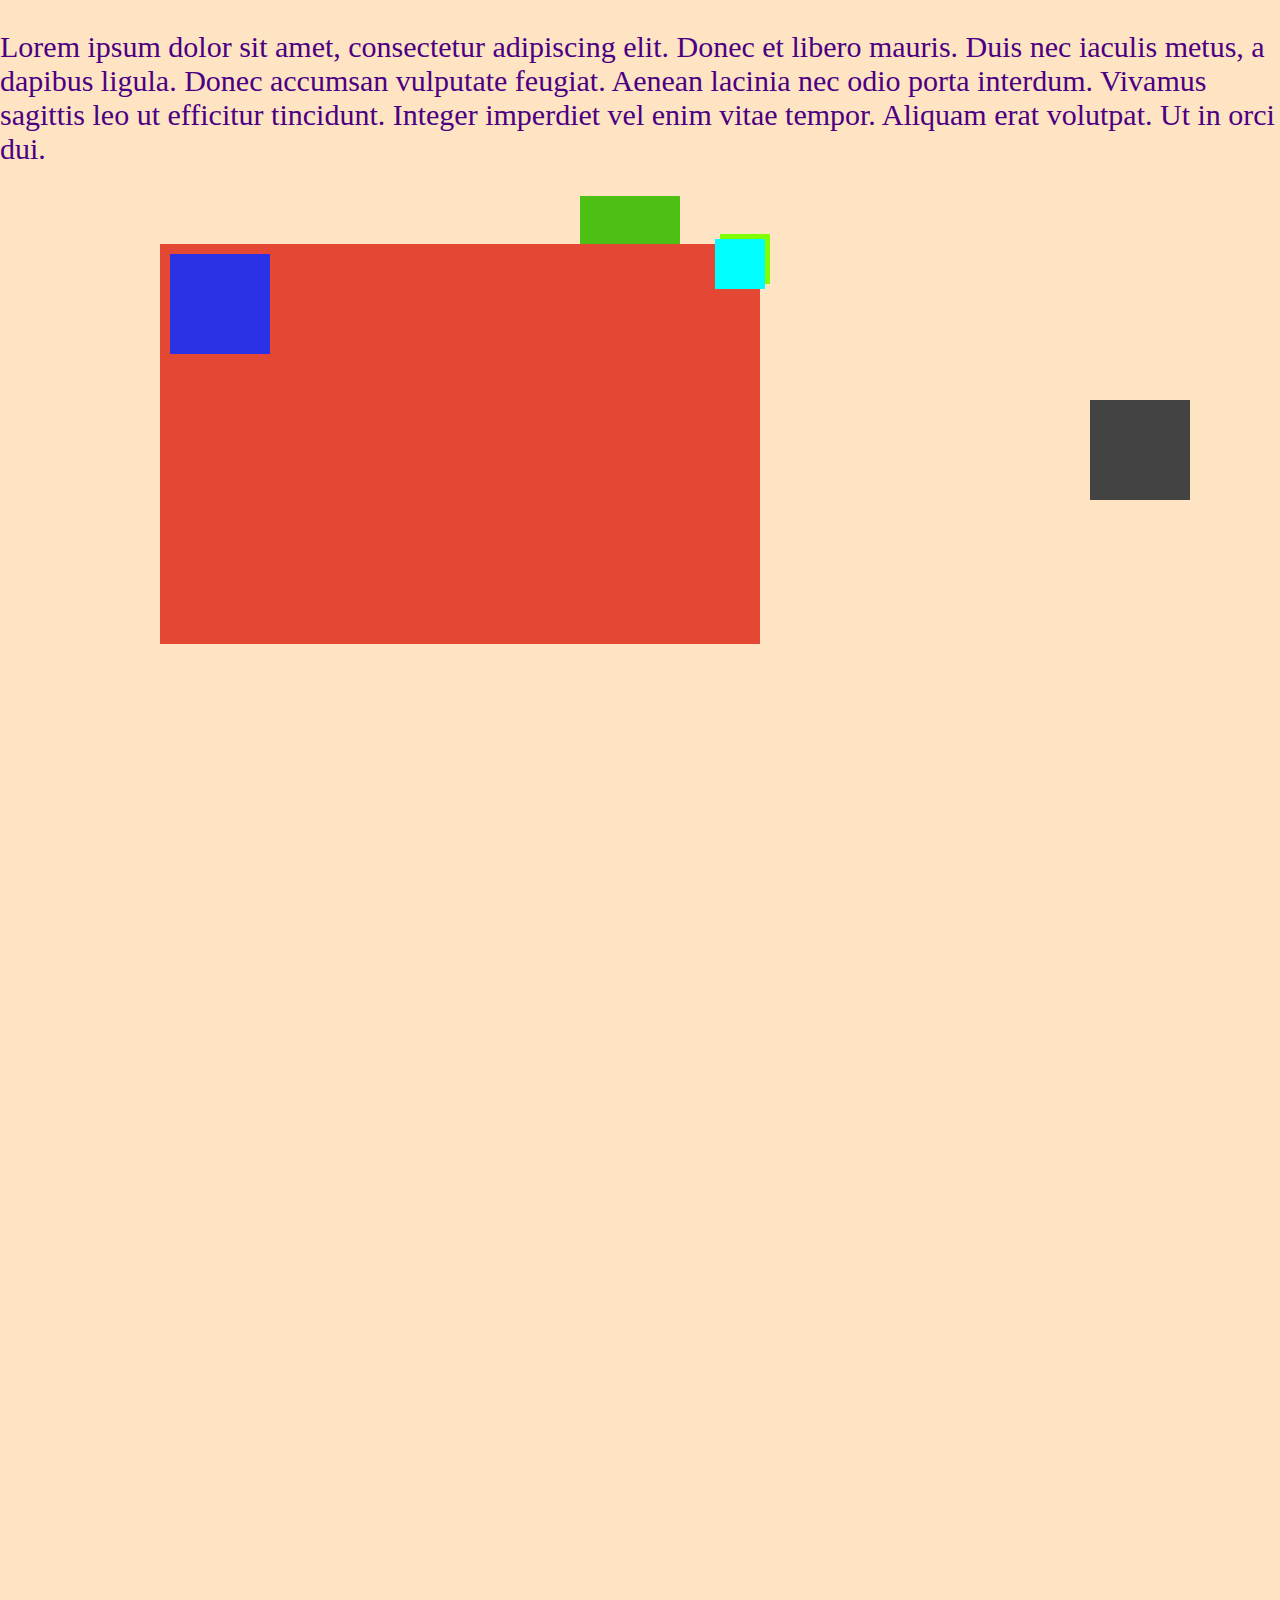
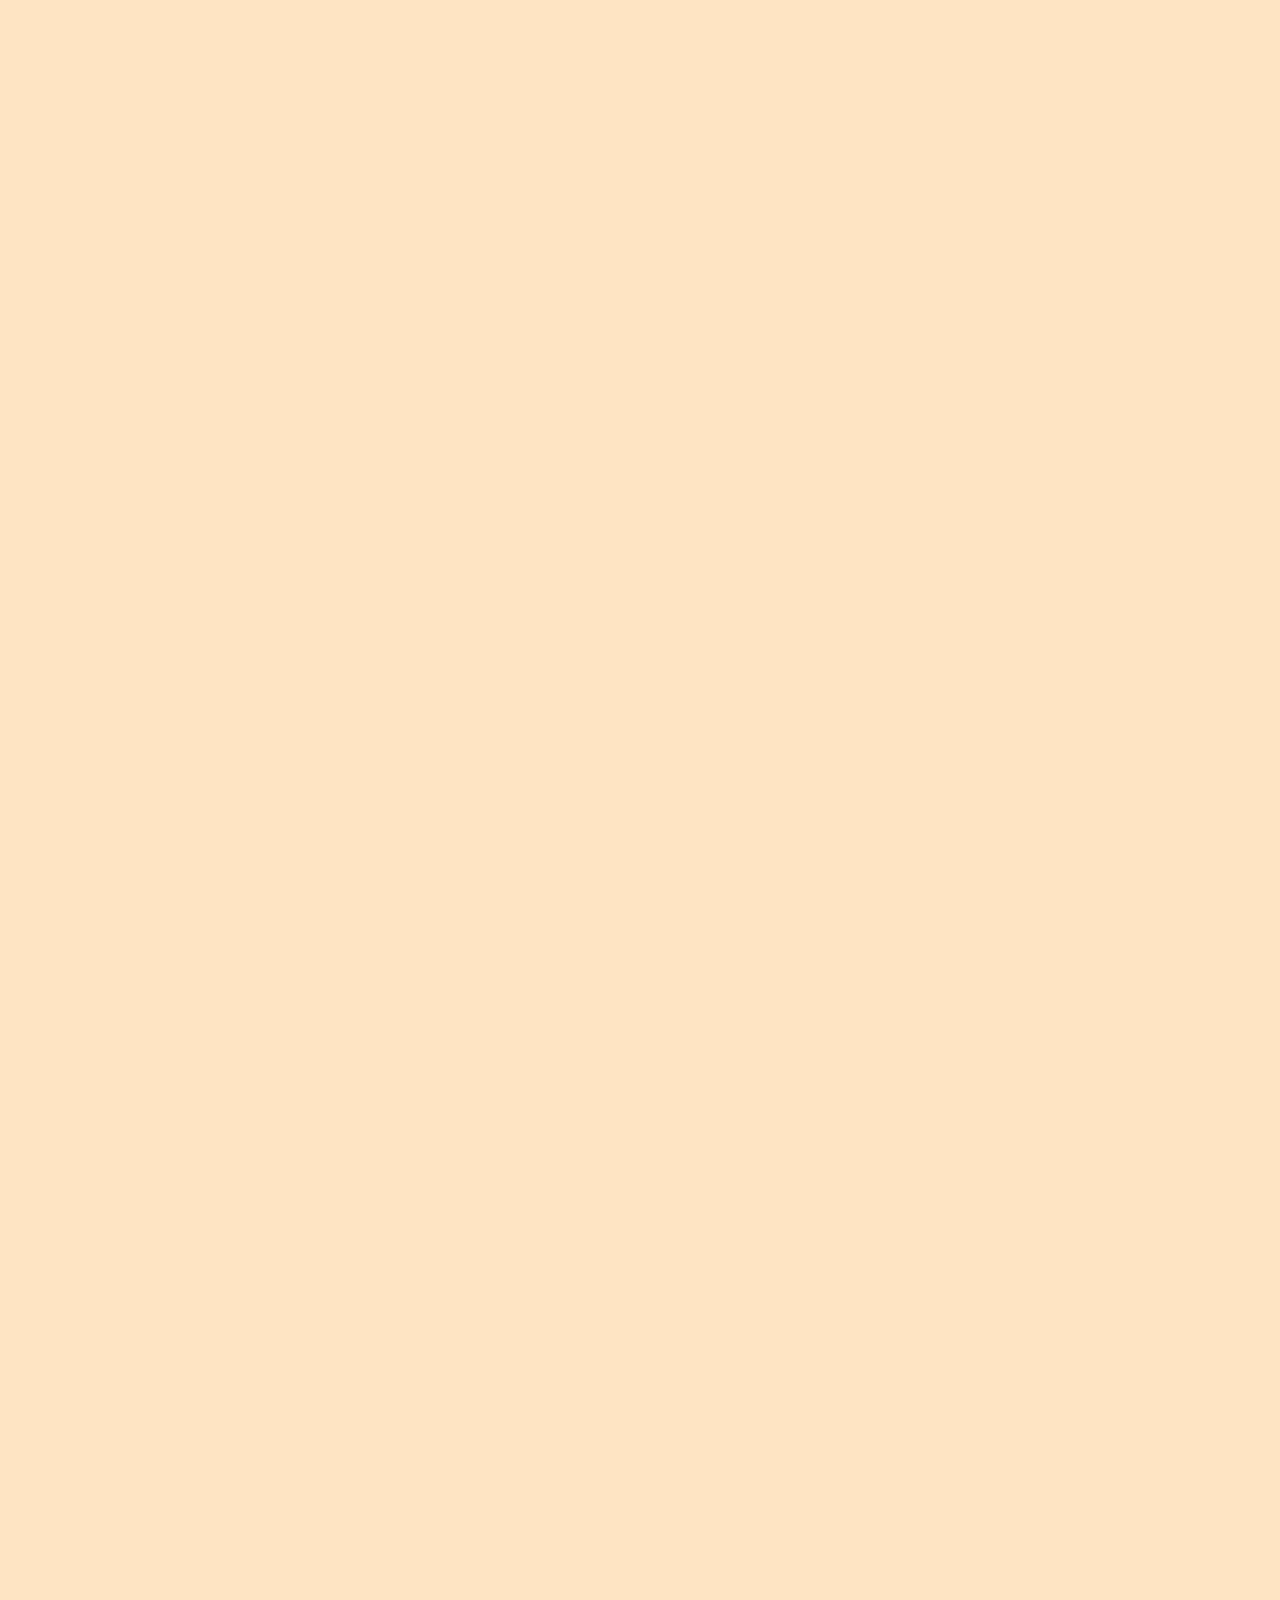
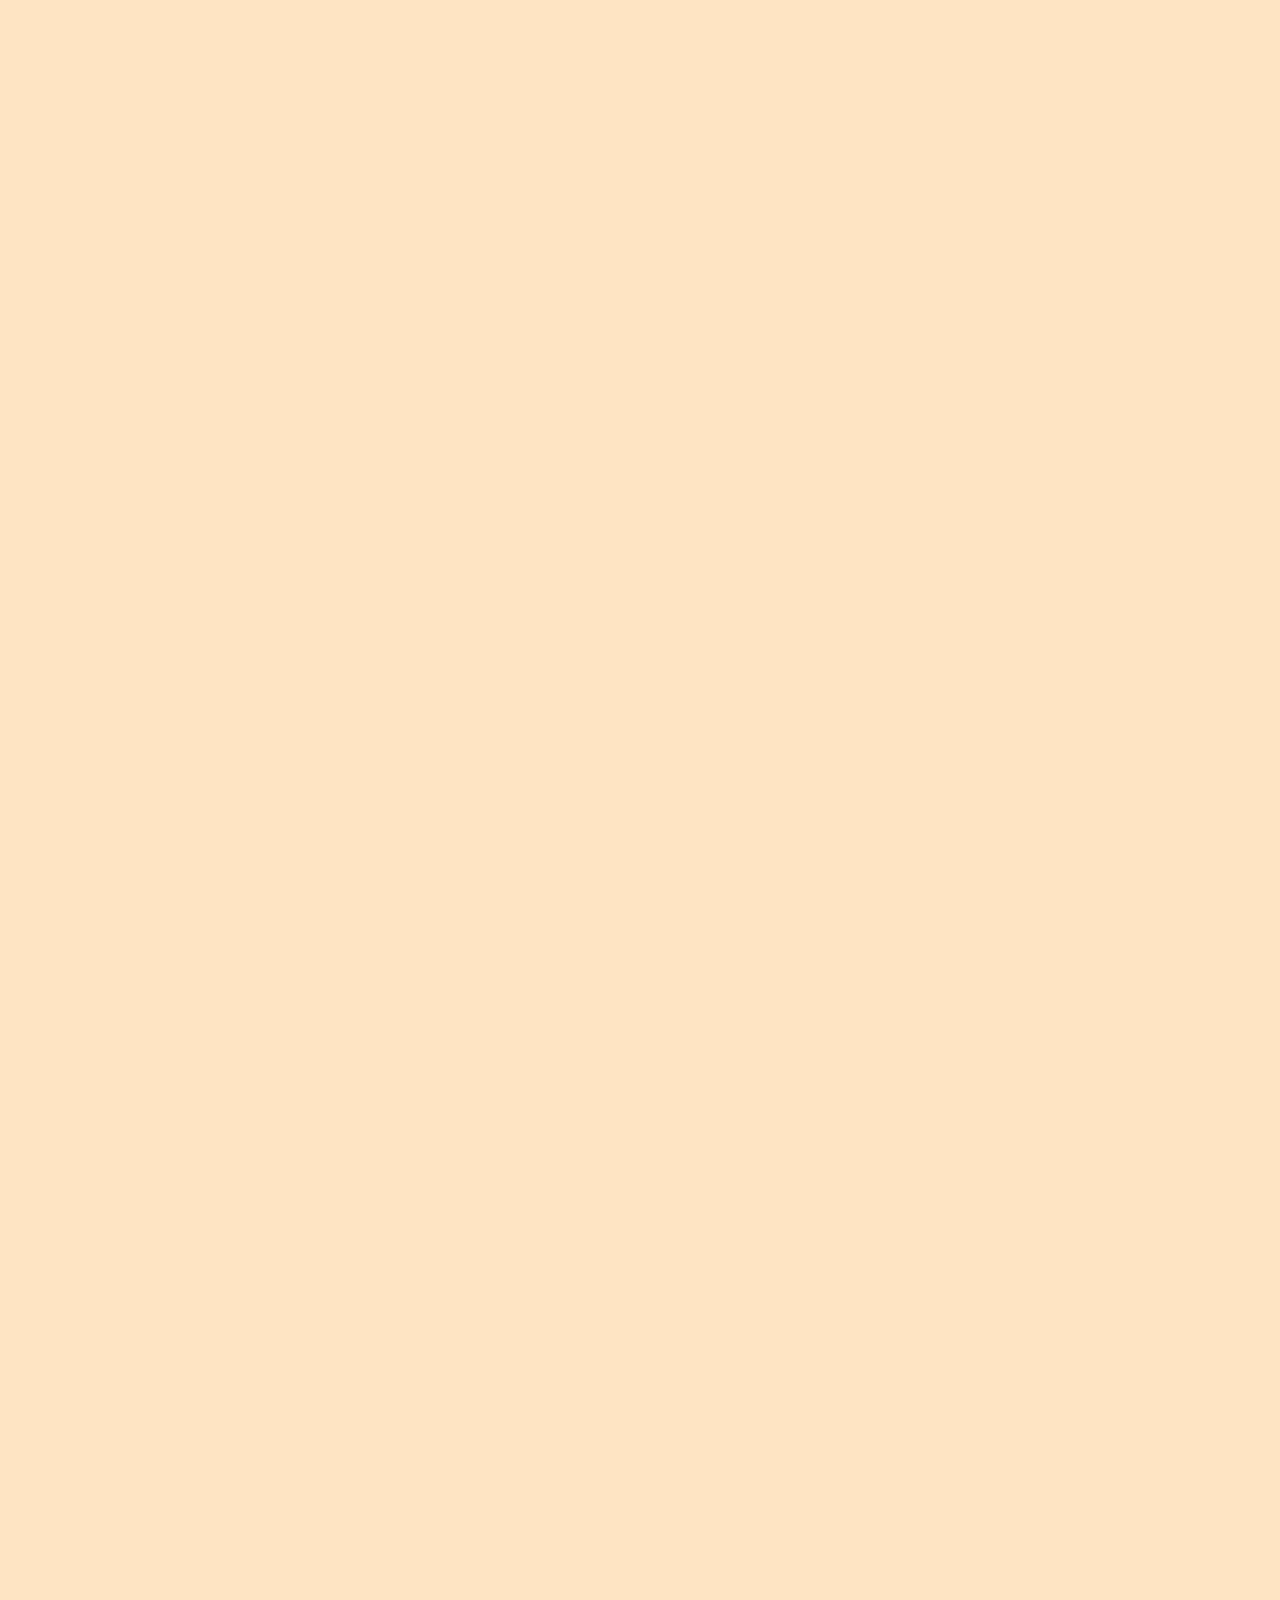
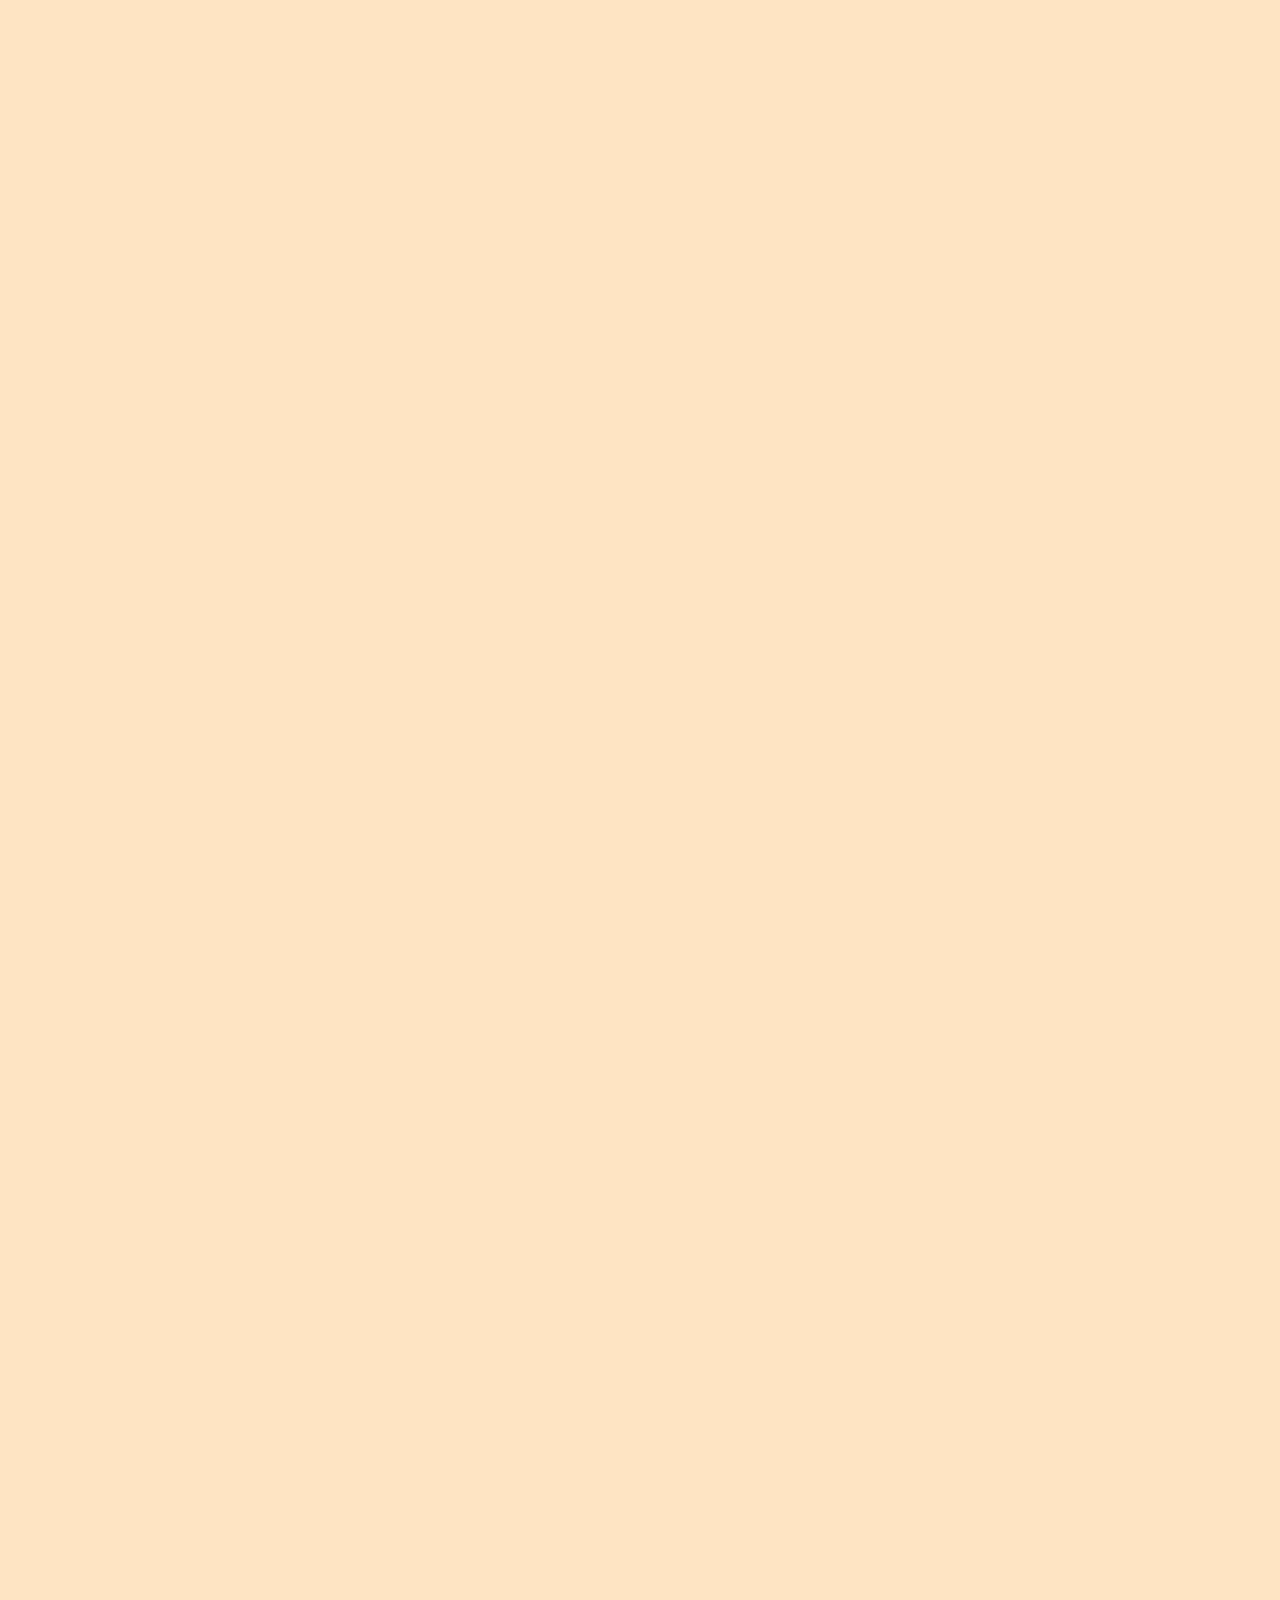
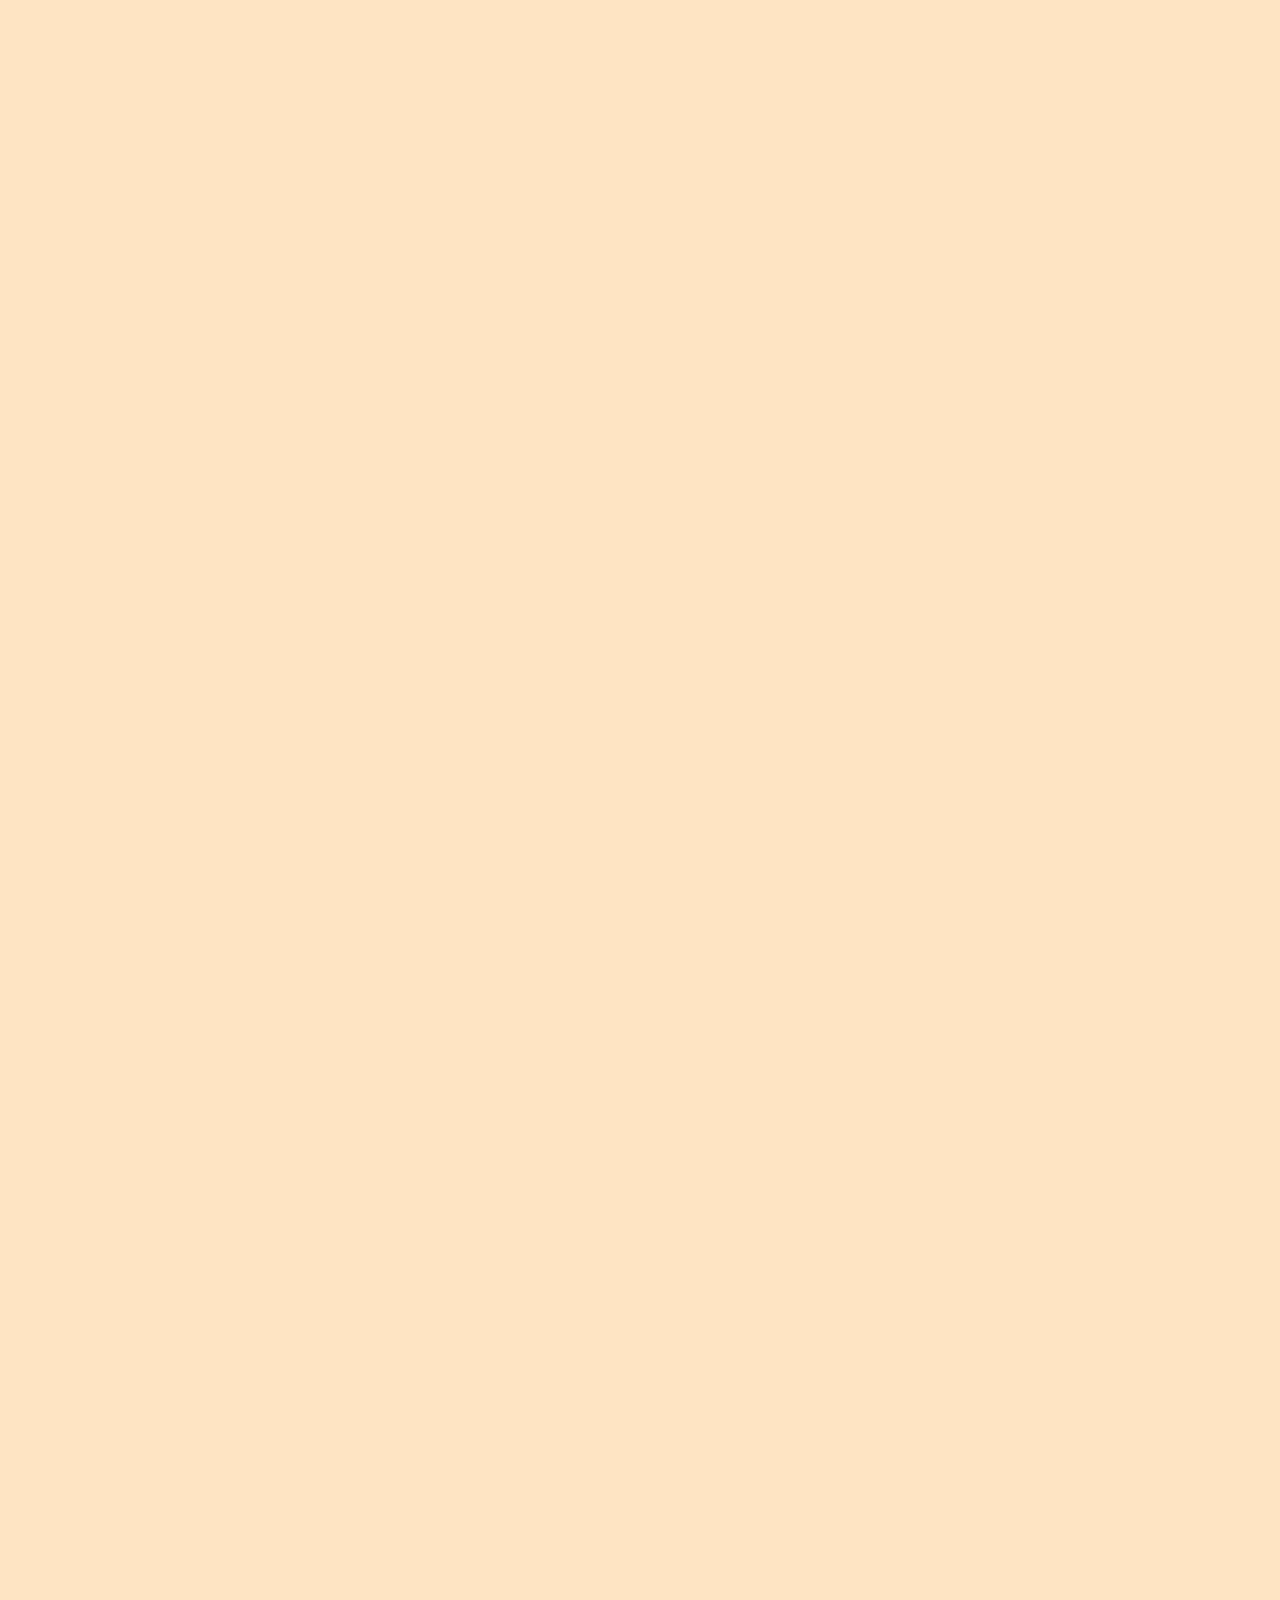
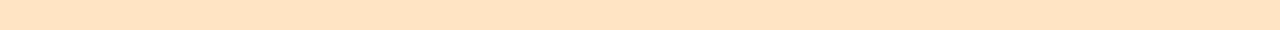
==== html/index.html @ d9ff89bc "Lesson 10. Positioning Div-s Assignment1 re-commit" ====
<!DOCTYPE html>
<html lang="en">
    <head>
        <link rel="stylesheet" type="text/css" href="../css/style.css" >
        <meta charset="UTF-8">
        <title>myHTML</title> <!--jk,yjklkl-->
    </head>
     <body>

     <div class="dark-element"></div>  <!--http://htmlbook.ru/css/position-->
     <p>Lorem ipsum dolor sit amet, consectetur adipiscing elit. Donec et libero mauris. Duis nec iaculis metus, a dapibus ligula. Donec accumsan vulputate feugiat. Aenean lacinia nec odio porta interdum. Vivamus sagittis leo ut efficitur tincidunt. Integer imperdiet vel enim vitae tempor. Aliquam erat volutpat. Ut in orci dui.</p>

     <div class="green-element"></div>

     <div class="out-container">
         <div class="inside-container1"></div>
         <div class="inside-container2"></div>
         <div class="inside-container3"></div>
     </div>

     </body>
</html>
---- css/style.css ----
body{
    font: 20px bold;
    font-family: "Arial Narrow"  ;
    font-size: 30px;
    color: indigo;  /*tkyuktk*/
    background: bisque;
    margin: 0;
    height: 8000px;
}

.dark-element{
    width: 100px;
    height: 100px;
    background: #434343;
    position: absolute; /*will be in the front and over the text */
   /* position is important often asked on interviews*/
    top: 400px;
    right: 90px;
}

.green-element{
    width: 100px;
    height: 100px;
    background: #4dbf15;
    position: fixed;  /*used for menu attached to top of browser window
    top: 200px;*/
    right: 600px;
}

.out-container{
    width: 600px;
    height: 400px;
    background: #e44835 ;
    top: 48px;
    left: 160px;
    position: relative;  /*container comes to the front relative to other containers*/
    /*try to remove 'position: relative' and see what changes in the page*/
}

.inside-container1{
    width: 100px;
    height: 100px;
    background: #2b31e4;
    position: absolute;
    top: 10px;
    left: 10px;
}

.inside-container2{
    width: 50px;
    height: 50px;
    background: chartreuse;
    position: absolute;
    top: -10px;
    right: -10px;   /*position-relative in parent container is important for using this feature*/
    z-index: 1;  /*for pop-ups z-index are made = 1000*/
}

.inside-container3{
    width: 50px;
    height: 50px;
    background: aqua;
    position: absolute;  /*position static is default*/
    top: -5px;
    right: -5px;   /*position-relative in parent container is important for using this feature*/
    z-index: 2;
}
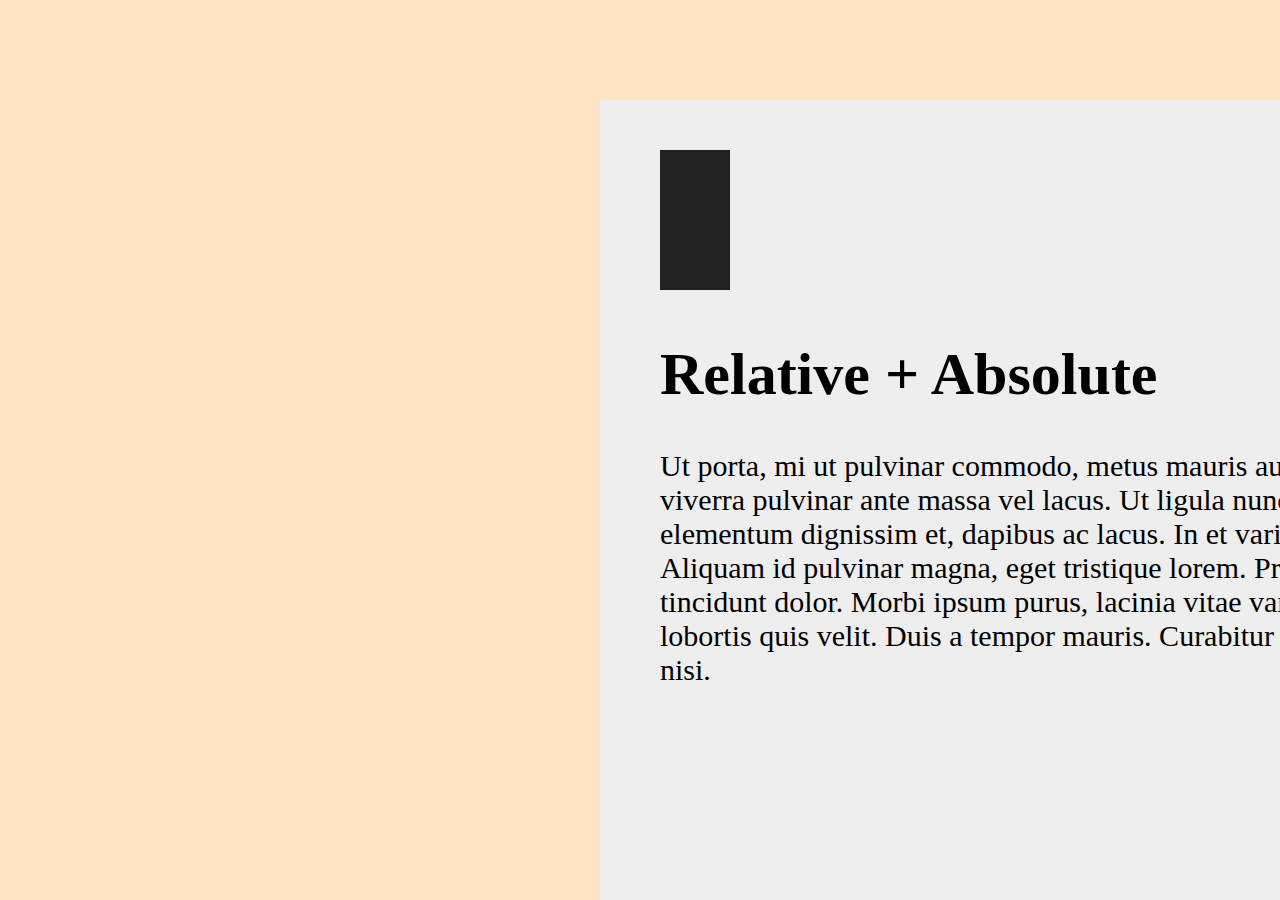
==== commit c4f82245: "Lesson 10. Positioning Div-s Assignment1 done-first-part" ====
--- a/html/index.html
+++ b/html/index.html
@@ -3,20 +3,21 @@
     <head>
         <link rel="stylesheet" type="text/css" href="../css/style.css" >
         <meta charset="UTF-8">
-        <title>myHTML</title> <!--jk,yjklkl-->
+        <title>myHTML</title>
     </head>
      <body>
 
-     <div class="dark-element"></div>  <!--http://htmlbook.ru/css/position-->
-     <p>Lorem ipsum dolor sit amet, consectetur adipiscing elit. Donec et libero mauris. Duis nec iaculis metus, a dapibus ligula. Donec accumsan vulputate feugiat. Aenean lacinia nec odio porta interdum. Vivamus sagittis leo ut efficitur tincidunt. Integer imperdiet vel enim vitae tempor. Aliquam erat volutpat. Ut in orci dui.</p>
+       <div class="outer-light-grey">
 
-     <div class="green-element"></div>
+           <div class="black-block"></div>
 
-     <div class="out-container">
-         <div class="inside-container1"></div>
-         <div class="inside-container2"></div>
-         <div class="inside-container3"></div>
-     </div>
+               <h1>Relative + Absolute</h1>
+
+               <p>Ut porta, mi ut pulvinar commodo, metus mauris auctor diam, viverra pulvinar ante massa vel lacus. Ut ligula nunc, elementum elementum dignissim et, dapibus ac lacus. In et varius dolor. Aliquam id pulvinar magna, eget tristique lorem. Praesent non tincidunt dolor. Morbi ipsum purus, lacinia vitae varius sed, lobortis quis velit. Duis a tempor mauris. Curabitur a accumsan nisi.</p>
+
+
+
+       </div>
 
      </body>
 </html>
--- a/css/style.css
+++ b/css/style.css
@@ -5,63 +5,36 @@
     color: indigo;  /*tkyuktk*/
     background: bisque;
     margin: 0;
-    height: 8000px;
+   /* height: 8000px;*/
 }
 
-.dark-element{
-    width: 100px;
-    height: 100px;
-    background: #434343;
-    position: absolute; /*will be in the front and over the text */
-   /* position is important often asked on interviews*/
-    top: 400px;
-    right: 90px;
+.outer-light-grey{
+    background: #EEEEEE;
+    width: 900px;
+    height: 800px;
+    position: relative;
+    top: 100px;
+    left: 600px;
 }
 
-.green-element{
-    width: 100px;
-    height: 100px;
-    background: #4dbf15;
-    position: fixed;  /*used for menu attached to top of browser window
-    top: 200px;*/
-    right: 600px;
+.black-block{
+    background: #222222;
+    width: 70px;
+    height: 140px;
+    position: relative;
+    top: 50px;
+    left: 60px;
 }
 
-.out-container{
-    width: 600px;
-    height: 400px;
-    background: #e44835 ;
-    top: 48px;
-    left: 160px;
-    position: relative;  /*container comes to the front relative to other containers*/
-    /*try to remove 'position: relative' and see what changes in the page*/
+p{
+    margin-left: 60px;
+    margin-right: 60px;
+    color: black;
 }
 
-.inside-container1{
-    width: 100px;
-    height: 100px;
-    background: #2b31e4;
-    position: absolute;
-    top: 10px;
-    left: 10px;
+h1{
+    margin-top: 100px;
+    margin-left: 60px;
+    margin-right: 60px;
+    color: black;
 }
-
-.inside-container2{
-    width: 50px;
-    height: 50px;
-    background: chartreuse;
-    position: absolute;
-    top: -10px;
-    right: -10px;   /*position-relative in parent container is important for using this feature*/
-    z-index: 1;  /*for pop-ups z-index are made = 1000*/
-}
-
-.inside-container3{
-    width: 50px;
-    height: 50px;
-    background: aqua;
-    position: absolute;  /*position static is default*/
-    top: -5px;
-    right: -5px;   /*position-relative in parent container is important for using this feature*/
-    z-index: 2;
-}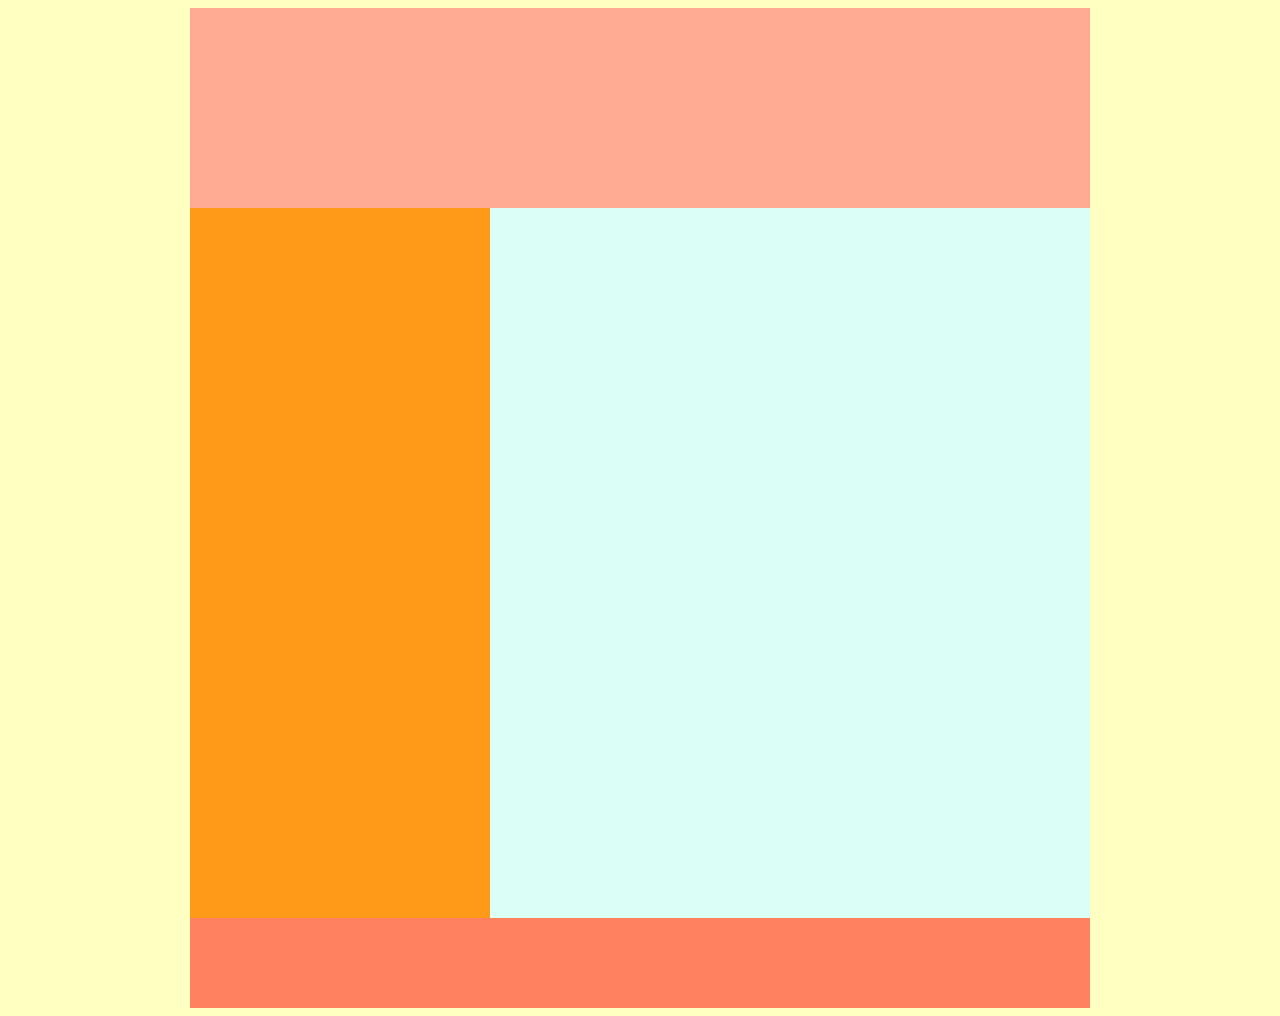
==== commit fc03a540: "Lesson 12.  Assignment1" ====
--- a/html/index.html
+++ b/html/index.html
@@ -1,23 +1,18 @@
 <!DOCTYPE html>
-<html lang="en">
-    <head>
-        <link rel="stylesheet" type="text/css" href="../css/style.css" >
-        <meta charset="UTF-8">
-        <title>myHTML</title>
-    </head>
-     <body>
-
-       <div class="outer-light-grey">
-
-           <div class="black-block"></div>
-
-               <h1>Relative + Absolute</h1>
-
-               <p>Ut porta, mi ut pulvinar commodo, metus mauris auctor diam, viverra pulvinar ante massa vel lacus. Ut ligula nunc, elementum elementum dignissim et, dapibus ac lacus. In et varius dolor. Aliquam id pulvinar magna, eget tristique lorem. Praesent non tincidunt dolor. Morbi ipsum purus, lacinia vitae varius sed, lobortis quis velit. Duis a tempor mauris. Curabitur a accumsan nisi.</p>
+<html>
+<head>
+    <link rel="stylesheet" href="../css/style.css">
+    <meta charset="UTF-8">
+    <title>Позиционирование</title>
+</head>
+<body>
+  <div class="main-container">
+      <div class="header"></div>
+      <div class="right-sidebar"></div>
+      <div class="content"></div>
+      <div class="footer"></div>
+  </div>
 
 
-
-       </div>
-
-     </body>
+</body>
 </html>
--- a/css/style.css
+++ b/css/style.css
@@ -1,40 +1,39 @@
 body{
-    font: 20px bold;
-    font-family: "Arial Narrow"  ;
-    font-size: 30px;
-    color: indigo;  /*tkyuktk*/
-    background: bisque;
-    margin: 0;
-   /* height: 8000px;*/
+    background: #feffc0;
 }
 
-.outer-light-grey{
-    background: #EEEEEE;
+.main-container{
+    background: #97e8ff;
     width: 900px;
-    height: 800px;
-    position: relative;
-    top: 100px;
-    left: 600px;
+    height: 1000px;
+    margin: 0 auto;  /*place in center*/
 }
 
-.black-block{
-    background: #222222;
-    width: 70px;
-    height: 140px;
-    position: relative;
-    top: 50px;
-    left: 60px;
+.header{
+    width: 100%;
+    height: 200px;
+    background: #ffaa93;
 }
 
-p{
-    margin-left: 60px;
-    margin-right: 60px;
-    color: black;
+.footer{
+    width: 100%;
+    height: 90px;
+    background: #ff8160;
+    position: relative;
+    clear: both;
+
 }
 
-h1{
-    margin-top: 100px;
-    margin-left: 60px;
-    margin-right: 60px;
-    color: black;
+.right-sidebar{
+    width: 300px;
+    height: 710px;
+    background: #ff9a18;
+    float: left;
 }
+
+.content{
+    width: 600px;
+    height: 710px;
+    background: #dbfff6;
+    float: left;
+}
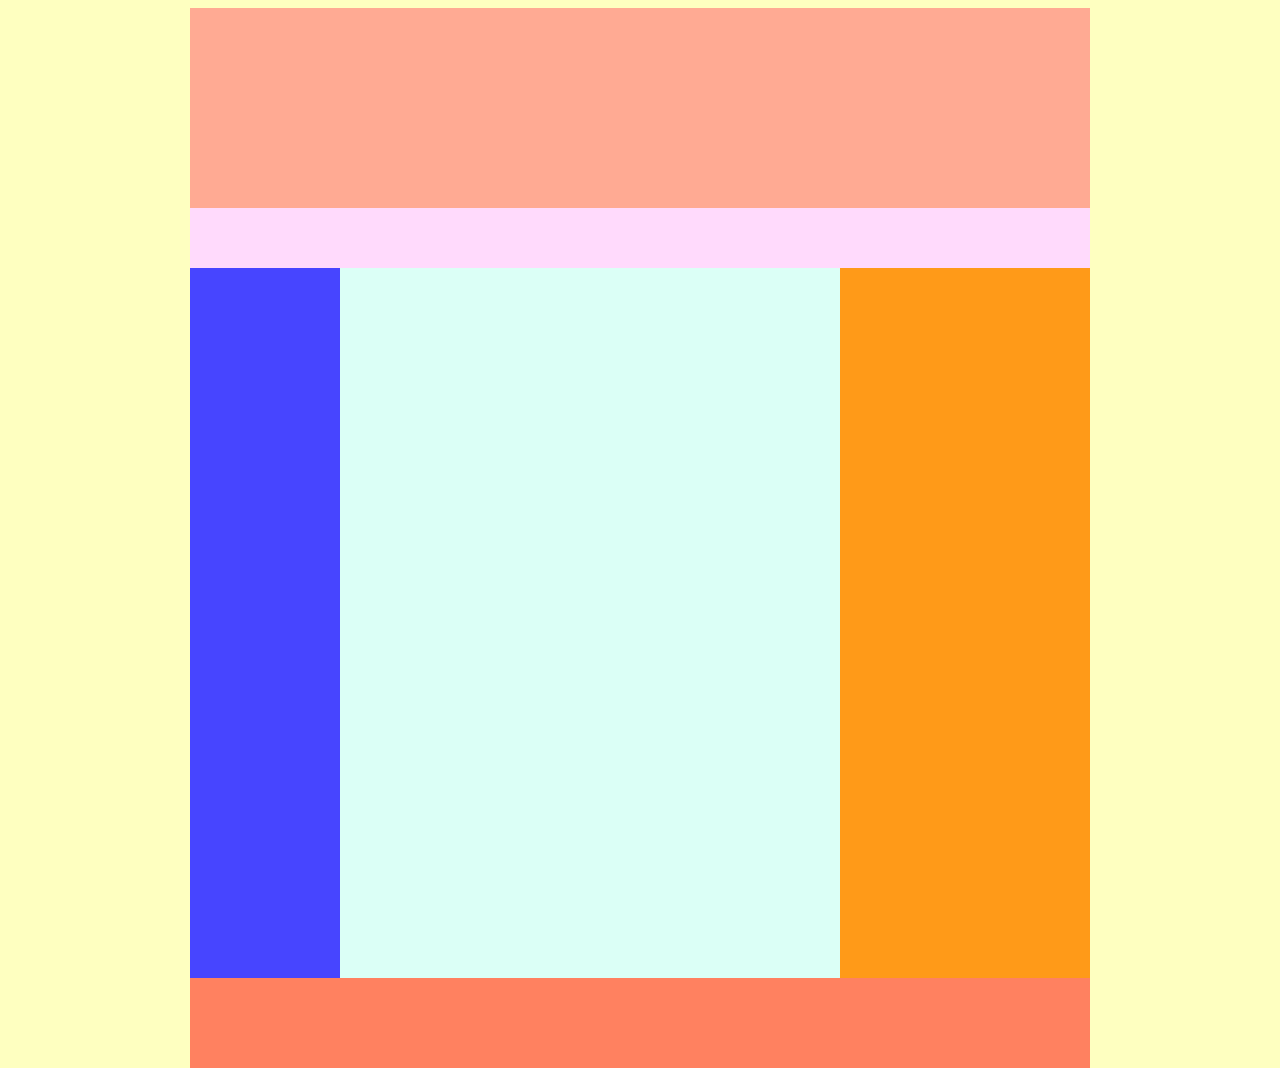
==== commit 60107ff5: "Lesson 12.  Assignment3" ====
--- a/html/index.html
+++ b/html/index.html
@@ -7,8 +7,10 @@
 </head>
 <body>
   <div class="main-container">
-      <div class="header"></div>
+      <div class="header1"></div>
+      <div class="header2"></div>
       <div class="right-sidebar"></div>
+      <div class="left-sidebar"></div>
       <div class="content"></div>
       <div class="footer"></div>
   </div>
--- a/css/style.css
+++ b/css/style.css
@@ -7,12 +7,19 @@
     width: 900px;
     height: 1000px;
     margin: 0 auto;  /*place in center*/
+    float: none;
 }
 
-.header{
+.header1{
     width: 100%;
     height: 200px;
     background: #ffaa93;
+}
+
+.header2{
+    width: 100%;
+    height: 60px;
+    background: #ffdafc;
 }
 
 .footer{
@@ -25,15 +32,22 @@
 }
 
 .right-sidebar{
-    width: 300px;
+    width: 250px;
     height: 710px;
     background: #ff9a18;
+    float: right;
+}
+
+.left-sidebar{
+    width: 150px;
+    height: 710px;
+    background: #4745ff;
     float: left;
 }
 
 .content{
-    width: 600px;
+    width: 500px;
     height: 710px;
     background: #dbfff6;
-    float: left;
+    float: right;
 }
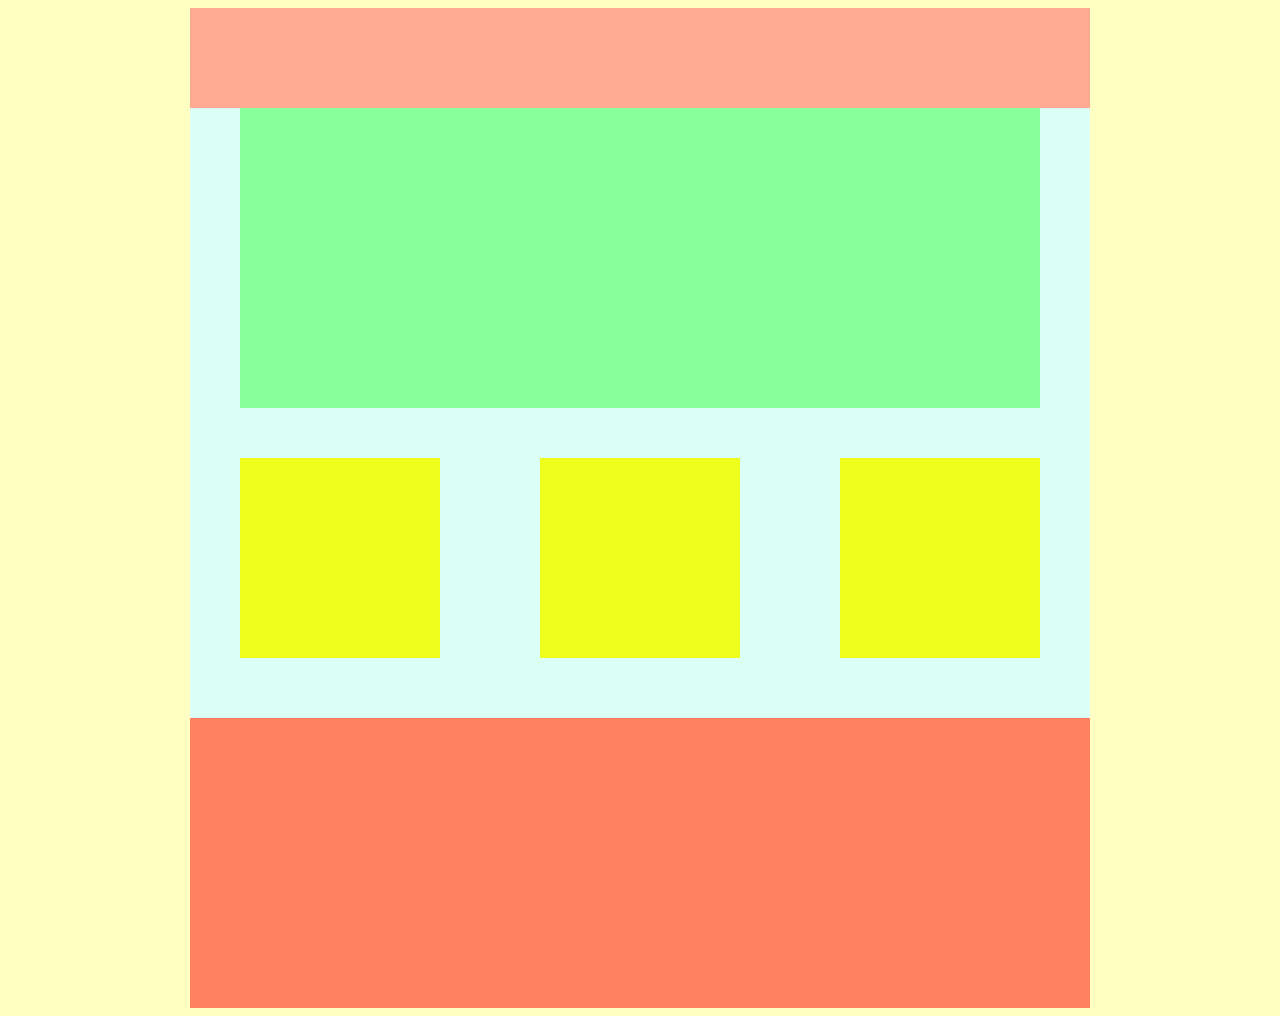
==== commit 4a164230: "Lesson 12.  Assignment 4" ====
--- a/html/index.html
+++ b/html/index.html
@@ -3,15 +3,21 @@
 <head>
     <link rel="stylesheet" href="../css/style.css">
     <meta charset="UTF-8">
-    <title>Позиционирование</title>
+    <title>Positioning</title>
 </head>
 <body>
   <div class="main-container">
-      <div class="header1"></div>
-      <div class="header2"></div>
-      <div class="right-sidebar"></div>
-      <div class="left-sidebar"></div>
-      <div class="content"></div>
+      <div class="header"></div>
+
+      <div class="content">
+
+          <div class="pic-gallery"></div>
+
+                  <div class="article"></div>
+                  <div class="article"></div>
+                  <div class="article"></div>
+
+      </div>
       <div class="footer"></div>
   </div>
 
--- a/css/style.css
+++ b/css/style.css
@@ -7,47 +7,51 @@
     width: 900px;
     height: 1000px;
     margin: 0 auto;  /*place in center*/
+
     float: none;
 }
 
-.header1{
+.header{
     width: 100%;
-    height: 200px;
+    height: 100px;
     background: #ffaa93;
+    float: none;
 }
 
-.header2{
-    width: 100%;
-    height: 60px;
-    background: #ffdafc;
+.pic-gallery{
+    width: 800px;
+    height: 300px;
+    background: #89ff9b;
+    margin:  0 auto ;
+    float: none;
+}
+
+
+
+
+.article{
+    background: #eeff1e;
+    width: 200px;
+    height: 200px;
+    margin:  50px;
+    float: left;
+    /*border: 8px solid black ;*/
 }
 
 .footer{
     width: 100%;
-    height: 90px;
+    height: 290px;
     background: #ff8160;
     position: relative;
-    clear: both;
-
-}
-
-.right-sidebar{
-    width: 250px;
-    height: 710px;
-    background: #ff9a18;
-    float: right;
-}
-
-.left-sidebar{
-    width: 150px;
-    height: 710px;
-    background: #4745ff;
-    float: left;
+    float: none;
 }
 
 .content{
-    width: 500px;
-    height: 710px;
+    width: 900px;
+    height: 610px;
     background: #dbfff6;
-    float: right;
+    float: none;
+    margin: 0 auto;
+
+
 }
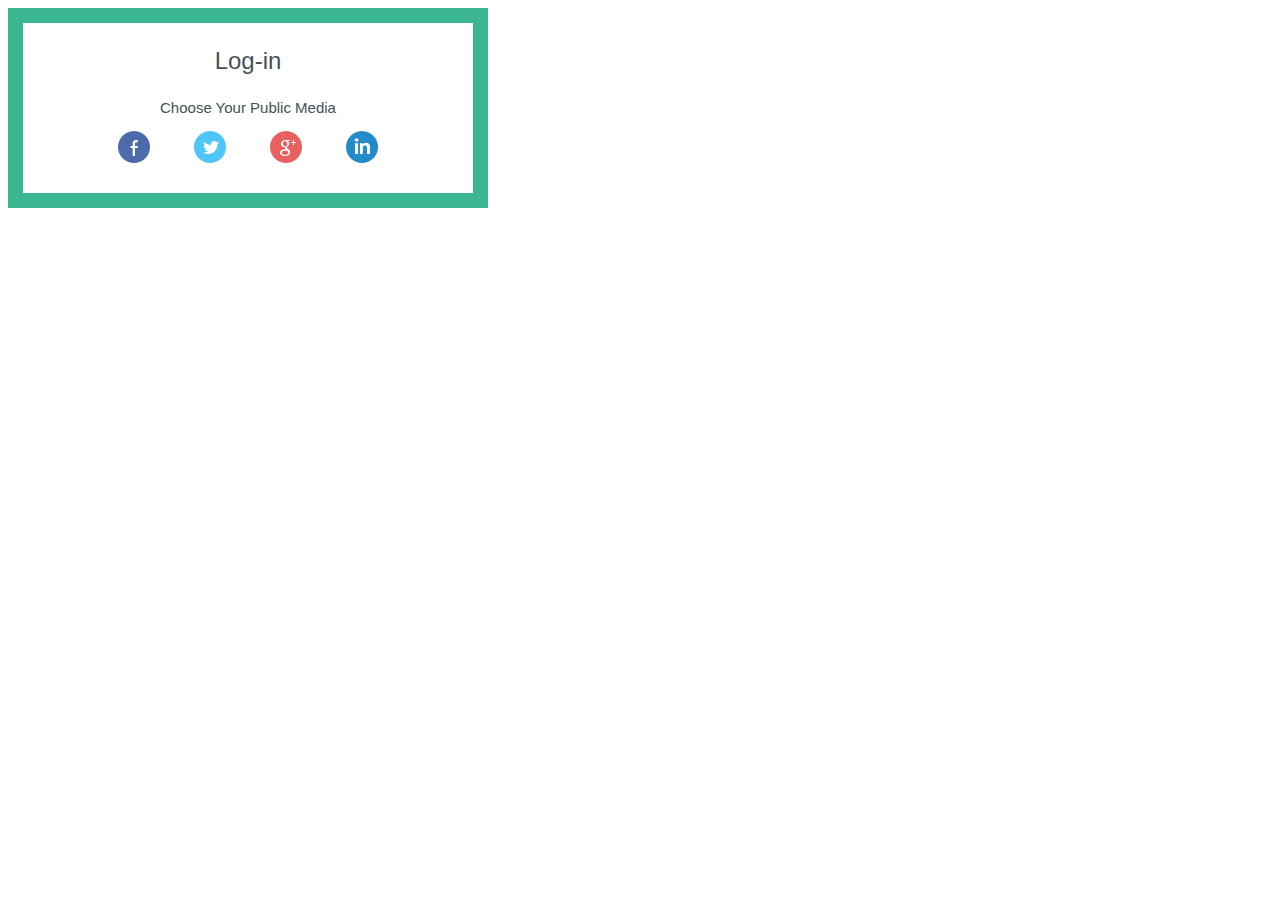
==== commit 51c56e88: "Lesson 13.  Assignment 1" ====
--- a/html/index.html
+++ b/html/index.html
@@ -6,20 +6,16 @@
     <title>Positioning</title>
 </head>
 <body>
-  <div class="main-container">
-      <div class="header"></div>
 
-      <div class="content">
+<div class="social-box">
+    <p class="login-text">Log-in</p>
+    <p class="login-choose-public-media">Choose Your Public Media</p>
+    <a  href="#"  class="public-media-button" ><img src="../img/social_03.png" alt=""></a>
+    <a  href="#"  class="public-media-button"><img src="../img/social_05.png" alt=""></a>
+    <a  href="#"  class="public-media-button"><img src="../img/social_07.png" alt=""></a>
+    <a  href="#"  class="public-media-button"><img src="../img/social_09.png"  alt=""></a>
+</div>
 
-          <div class="pic-gallery"></div>
-
-                  <div class="article"></div>
-                  <div class="article"></div>
-                  <div class="article"></div>
-
-      </div>
-      <div class="footer"></div>
-  </div>
 
 
 </body>
--- a/css/style.css
+++ b/css/style.css
@@ -1,57 +1,26 @@
-body{
-    background: #feffc0;
+.social-box{
+    width: 450px; /*500*/
+    height: 170px; /*200*/
+    background: #ffffff;
+    border: 15px solid  #3ab792;
+    text-align: center;
 }
 
-.main-container{
-    background: #97e8ff;
-    width: 900px;
-    height: 1000px;
-    margin: 0 auto;  /*place in center*/
-
-    float: none;
+.login-text{
+    font-family: Arial ,  sans-serif;
+    font-size: 24px;
+    text-align: center;
+    color: #475055;
 }
 
-.header{
-    width: 100%;
-    height: 100px;
-    background: #ffaa93;
-    float: none;
+.login-choose-public-media{
+    font-family: Arial ,  sans-serif;
+    font-size: 15px;
+    text-align: center;
+    color: #475055;
 }
 
-.pic-gallery{
-    width: 800px;
-    height: 300px;
-    background: #89ff9b;
-    margin:  0 auto ;
-    float: none;
-}
-
-
-
-
-.article{
-    background: #eeff1e;
-    width: 200px;
-    height: 200px;
-    margin:  50px;
-    float: left;
-    /*border: 8px solid black ;*/
-}
-
-.footer{
-    width: 100%;
-    height: 290px;
-    background: #ff8160;
-    position: relative;
-    float: none;
-}
-
-.content{
-    width: 900px;
-    height: 610px;
-    background: #dbfff6;
-    float: none;
-    margin: 0 auto;
-
-
-}
+.public-media-button{
+    display: inline-block;
+    margin: 0 20px;
+}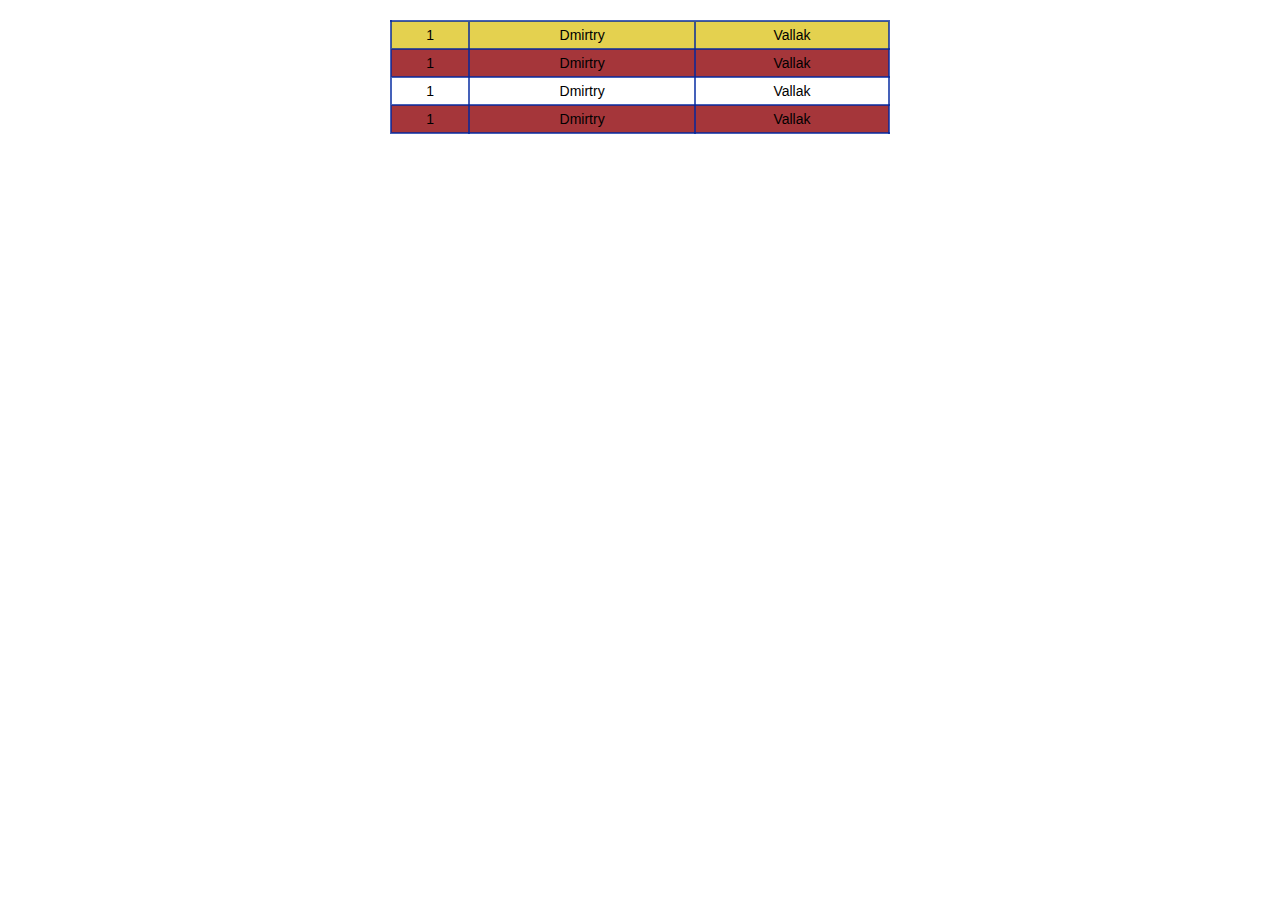
==== commit 3a394e22: "Lesson 16.  part1" ====
--- a/html/index.html
+++ b/html/index.html
@@ -1,22 +1,34 @@
 <!DOCTYPE html>
-<html>
+<html lang="en">
 <head>
+    <meta charset="UTF-8">
     <link rel="stylesheet" href="../css/style.css">
-    <meta charset="UTF-8">
-    <title>Positioning</title>
+    <title>Lesson-16</title>
 </head>
 <body>
 
-<div class="social-box">
-    <p class="login-text">Log-in</p>
-    <p class="login-choose-public-media">Choose Your Public Media</p>
-    <a  href="#"  class="public-media-button" ><img src="../img/social_03.png" alt=""></a>
-    <a  href="#"  class="public-media-button"><img src="../img/social_05.png" alt=""></a>
-    <a  href="#"  class="public-media-button"><img src="../img/social_07.png" alt=""></a>
-    <a  href="#"  class="public-media-button"><img src="../img/social_09.png"  alt=""></a>
-</div>
-
-
+<table cellpadding="0" cellspacing="0" class="main-table">
+    <tr>
+        <td>1</td>
+        <td>Dmirtry</td>
+        <td>Vallak</td>
+    </tr>
+    <tr>
+        <td>1</td>
+        <td>Dmirtry</td>
+        <td>Vallak</td>
+    </tr>
+    <tr>
+        <td>1</td>
+        <td>Dmirtry</td>
+        <td>Vallak</td>
+    </tr>
+    <tr>
+        <td>1</td>
+        <td>Dmirtry</td>
+        <td>Vallak</td>
+    </tr>
+</table>
 
 </body>
 </html>
--- a/css/style.css
+++ b/css/style.css
@@ -1,26 +1,29 @@
-.social-box{
-    width: 450px; /*500*/
-    height: 170px; /*200*/
-    background: #ffffff;
-    border: 15px solid  #3ab792;
-    text-align: center;
+body{
+    font: 14px Verdana, Arial , sans-serif;
+    color: #000;
+    background: #fff;
+    margin: 0;
 }
 
-.login-text{
-    font-family: Arial ,  sans-serif;
-    font-size: 24px;
-    text-align: center;
-    color: #475055;
+.main-table{
+    width: 500px;
+    margin: 20px auto;
+    border: 2px  solid rgba(0, 39, 159, 0.73);
+    border-collapse: collapse;
 }
 
-.login-choose-public-media{
-    font-family: Arial ,  sans-serif;
-    font-size: 15px;
+.main-table td{
+    border-right: 2px solid rgba(0, 39, 159, 0.73);
+    border-bottom: 2px solid rgba(0, 39, 159, 0.73);
     text-align: center;
-    color: #475055;
+    padding: 5px;
 }
 
-.public-media-button{
-    display: inline-block;
-    margin: 0 20px;
+.main-table tr:nth-child(2n)
+{
+    background: #a5363a;
+}
+
+.main-table tr:first-child{
+    background: #e4d14f;
 }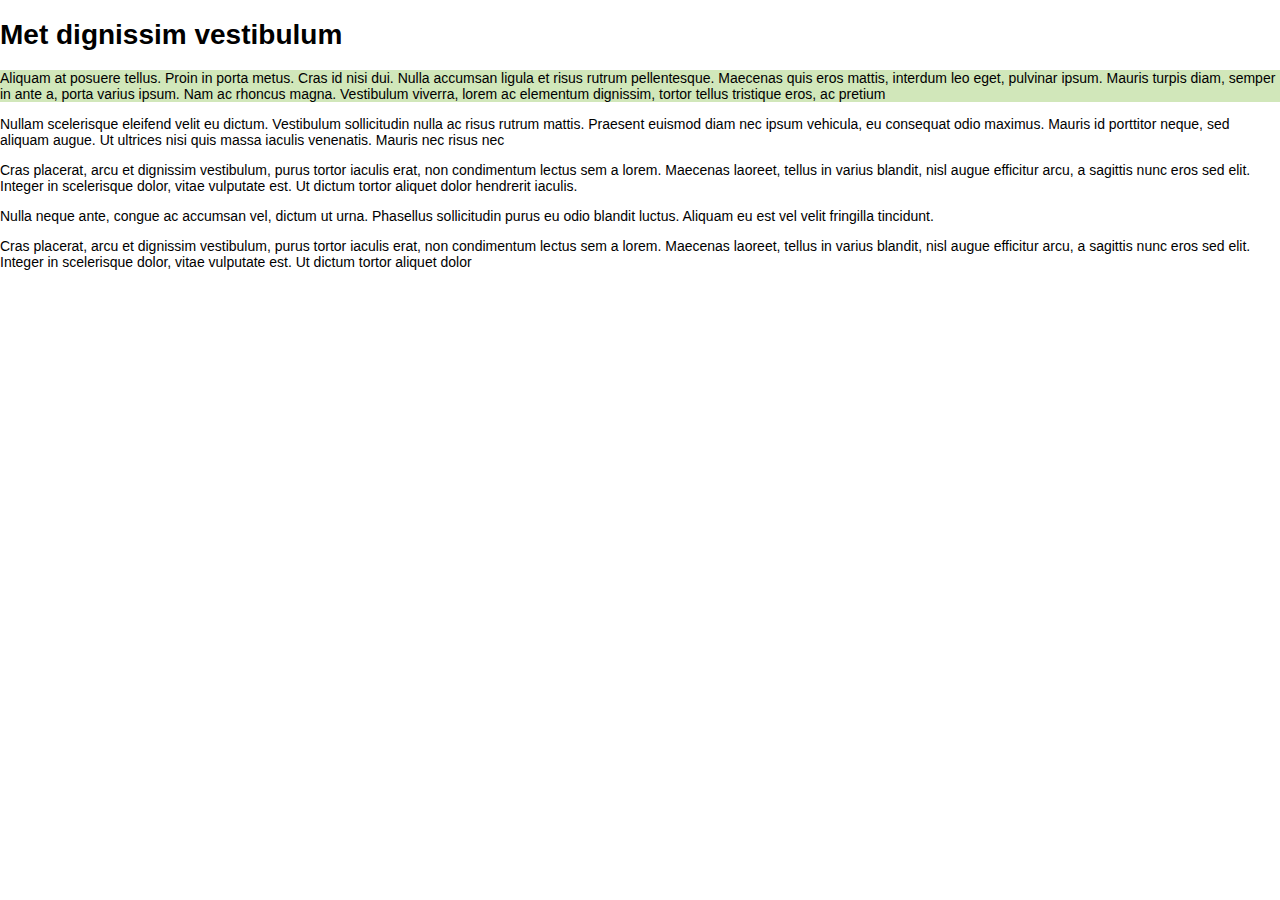
==== commit 1de5032e: "Lesson 16.  part2 Pseudo classes , pseudo elements" ====
--- a/html/index.html
+++ b/html/index.html
@@ -7,28 +7,14 @@
 </head>
 <body>
 
-<table cellpadding="0" cellspacing="0" class="main-table">
-    <tr>
-        <td>1</td>
-        <td>Dmirtry</td>
-        <td>Vallak</td>
-    </tr>
-    <tr>
-        <td>1</td>
-        <td>Dmirtry</td>
-        <td>Vallak</td>
-    </tr>
-    <tr>
-        <td>1</td>
-        <td>Dmirtry</td>
-        <td>Vallak</td>
-    </tr>
-    <tr>
-        <td>1</td>
-        <td>Dmirtry</td>
-        <td>Vallak</td>
-    </tr>
-</table>
+<div class="main-container">
+    <h1>Met dignissim vestibulum</h1>
+    <p>Aliquam at posuere tellus. Proin in porta metus. Cras id nisi dui. Nulla accumsan ligula et risus rutrum pellentesque. Maecenas quis eros mattis, interdum leo eget, pulvinar ipsum. Mauris turpis diam, semper in ante a, porta varius ipsum. Nam ac rhoncus magna. Vestibulum viverra, lorem ac elementum dignissim, tortor tellus tristique eros, ac pretium </p>
+    <p>Nullam scelerisque eleifend velit eu dictum. Vestibulum sollicitudin nulla ac risus rutrum mattis. Praesent euismod diam nec ipsum vehicula, eu consequat odio maximus. Mauris id porttitor neque, sed aliquam augue. Ut ultrices nisi quis massa iaculis venenatis. Mauris nec risus nec</p>
+    <p>Cras placerat, arcu et dignissim vestibulum, purus tortor iaculis erat, non condimentum lectus sem a lorem. Maecenas laoreet, tellus in varius blandit, nisl augue efficitur arcu, a sagittis nunc eros sed elit. Integer in scelerisque dolor, vitae vulputate est. Ut dictum tortor aliquet dolor hendrerit iaculis. </p>
+    <p>Nulla neque ante, congue ac accumsan vel, dictum ut urna. Phasellus sollicitudin purus eu odio blandit luctus. Aliquam eu est vel velit fringilla tincidunt. </p>
+    <p>Cras placerat, arcu et dignissim vestibulum, purus tortor iaculis erat, non condimentum lectus sem a lorem. Maecenas laoreet, tellus in varius blandit, nisl augue efficitur arcu, a sagittis nunc eros sed elit. Integer in scelerisque dolor, vitae vulputate est. Ut dictum tortor aliquet dolor</p>
+</div>
 
 </body>
 </html>
--- a/css/style.css
+++ b/css/style.css
@@ -5,25 +5,6 @@
     margin: 0;
 }
 
-.main-table{
-    width: 500px;
-    margin: 20px auto;
-    border: 2px  solid rgba(0, 39, 159, 0.73);
-    border-collapse: collapse;
+.main-container p:first-of-type{  /*first-child is H1 header*/
+  background: rgba(115, 183, 46, 0.33);
 }
-
-.main-table td{
-    border-right: 2px solid rgba(0, 39, 159, 0.73);
-    border-bottom: 2px solid rgba(0, 39, 159, 0.73);
-    text-align: center;
-    padding: 5px;
-}
-
-.main-table tr:nth-child(2n)
-{
-    background: #a5363a;
-}
-
-.main-table tr:first-child{
-    background: #e4d14f;
-}